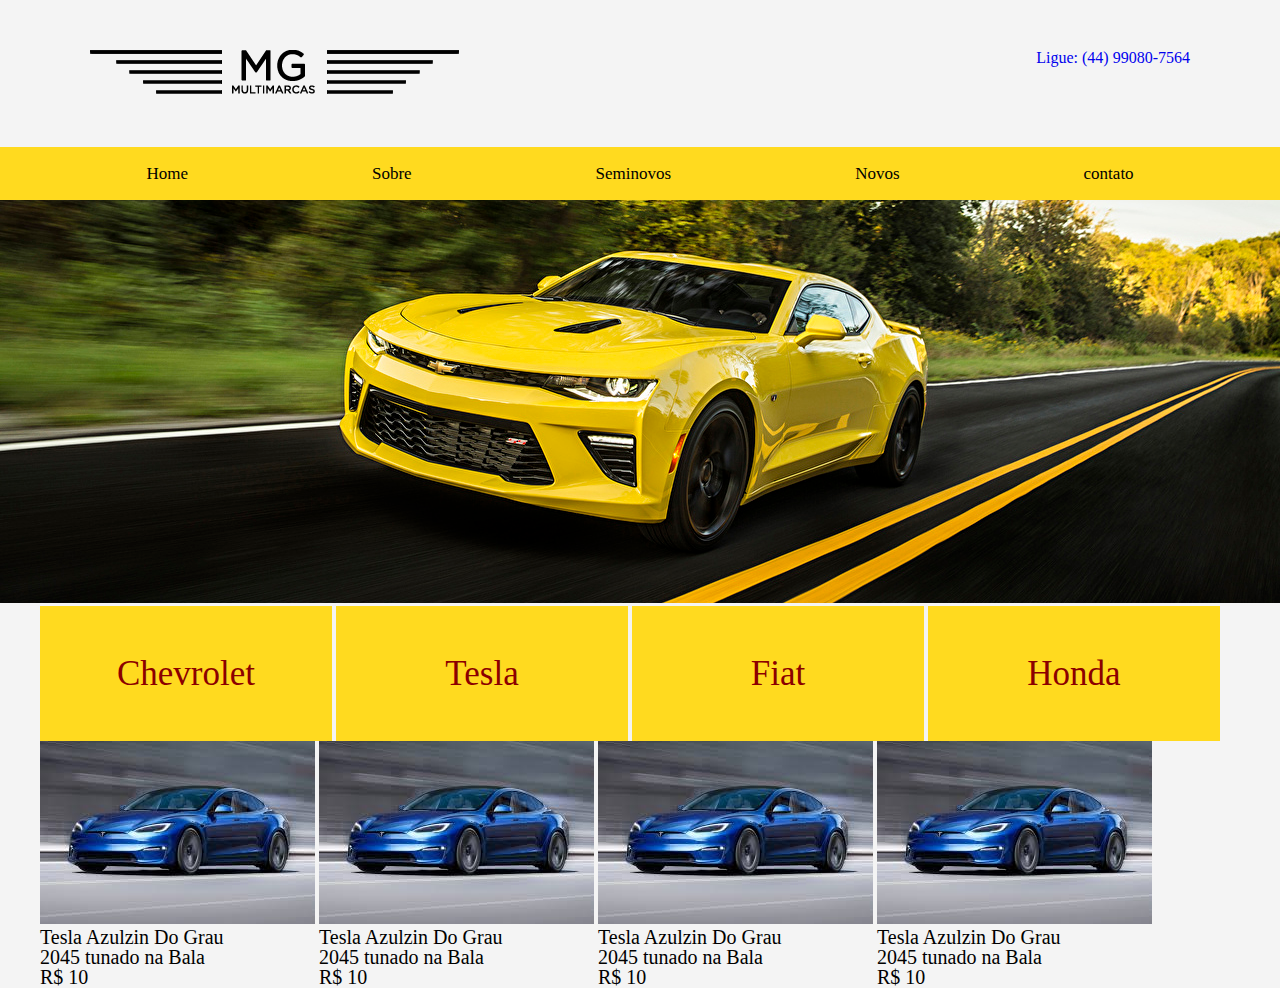
==== index.html @ 42edd67b "Add files via upload" ====
<!DOCTYPE html>
<html lang="pt-br">
<head>
    <meta charset="UTF-8">
    <meta http-equiv="X-UA-Compatible" content="IE=edge">
    <meta name="viewport" content="width=device-width, initial-scale=1.0">
    <title>MG Multimarcas</title>
    <link rel="stylesheet" href="css/reset.css">
    <link rel="stylesheet" href="css/style.css">
</head>
<body>
    <header>
        <section>
            <div id="header">
                <div id="logotipo">
                    <img src="img/logotipo.png" alt="logotipo MG Multimarcas">
                </div>
                <div class="contato">
                    <a href="#">Ligue: (44) 99080-7564</a>
                </div>
            </div>
        </section>
        <nav class="menu">
            <ul>
                <li><a href="index.html">Home</a></li>
                <li><a href="sobre.html">Sobre</a></li>
                <li><a href="seminovos.html">Seminovos</a></li>
                <li><a href="novos.html">Novos</a></li>
                <li><a href="contato.html">contato</a></li>
            </ul>
        </nav>        
    </header>
    <div id="main">
        <div class="banner">
            <img src="img/banner.jpg" alt="MC Queen">
        </div>
        <section>
            <div class="marcas">
                <ul>
                    <li>Chevrolet</li>
                    <li>Tesla</li>
                    <li>Fiat</li>
                    <li>Honda</li>
                </ul>
            </div>
            <div class="produtos">
                <div class="item">
                    <img src="img/item2.jpg" alt="teslinha">
                    <div class="title">Tesla Azulzin Do Grau</div>
                    <div class="desc">2045 tunado na Bala</div>
                    <div class="vlaor">R$ 10</div>
                </div>
                <div class="item">
                    <img src="img/item2.jpg" alt="teslinha">
                    <div class="title">Tesla Azulzin Do Grau</div>
                    <div class="desc">2045 tunado na Bala</div>
                    <div class="vlaor">R$ 10</div>
                </div>
                <div class="item">
                    <img src="img/item2.jpg" alt="teslinha">
                    <div class="title">Tesla Azulzin Do Grau</div>
                    <div class="desc">2045 tunado na Bala</div>
                    <div class="vlaor">R$ 10</div>
                </div>
                <div class="item">
                    <img src="img/item2.jpg" alt="teslinha">
                    <div class="title">Tesla Azulzin Do Grau</div>
                    <div class="desc">2045 tunado na Bala</div>
                    <div class="vlaor">R$ 10</div>
                </div>
            </div>
        </section>
    </div>
</body>
</html>
---- css/style.css ----
body{
    background-color: #f4f4f4;
}
section{
    width: 1200px;
    margin: 0 auto;
}
#header{
    padding: 50px;
}
#header div{
    display: inline-block;
}
#header .contato{
    float: right;
}
nav.menu{
    background-color: #ffda1f;
    text-align: center;
}
nav.menu ul li{
    display: inline-block;
    padding: 18px 90px;
    font-size: 17px;
}
nav.menu ul li a{
    color: #000;
}
a{
    text-decoration: none;
}
.banner img{
    width: 100%;
}
.marcas ul li {
    display: inline-block;
    font-size: 35px;
    width: 16%;
    padding: 50px;
    color: darkred;
    background-color: #ffda1f;
    text-align: center;
}
.item{
    display: inline-block;
    font-size: 20px;
}
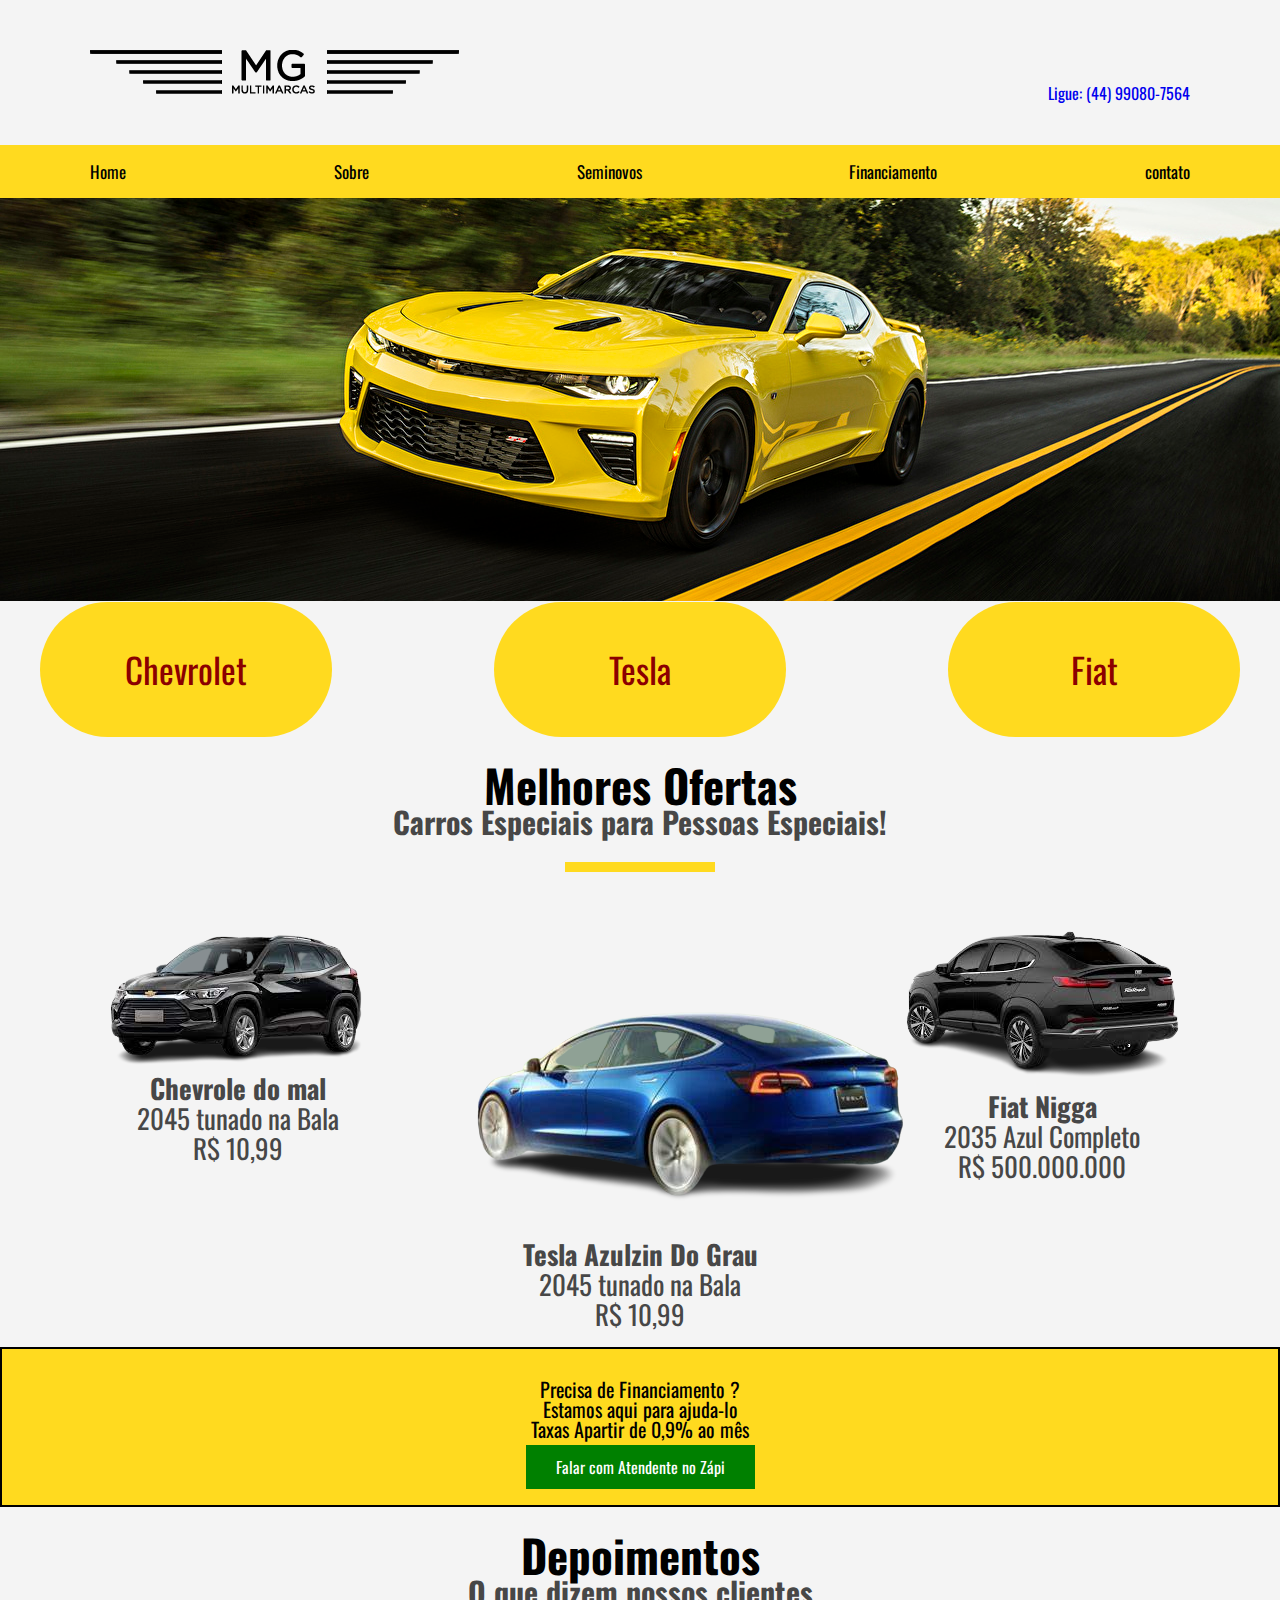
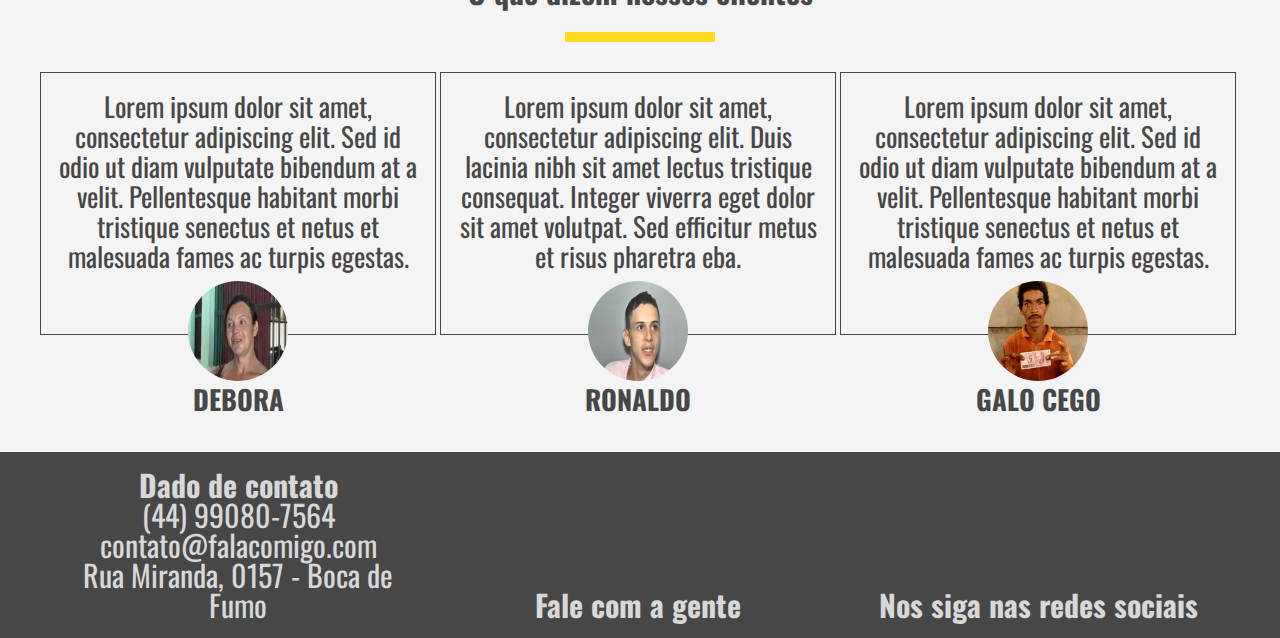
==== commit b5afa839: "Add files via upload" ====
--- a/index.html
+++ b/index.html
@@ -25,7 +25,7 @@
                 <li><a href="index.html">Home</a></li>
                 <li><a href="sobre.html">Sobre</a></li>
                 <li><a href="seminovos.html">Seminovos</a></li>
-                <li><a href="novos.html">Novos</a></li>
+                <li><a href="#financiamento">Financiamento</a></li>
                 <li><a href="contato.html">contato</a></li>
             </ul>
         </nav>        
@@ -40,36 +40,118 @@
                     <li>Chevrolet</li>
                     <li>Tesla</li>
                     <li>Fiat</li>
-                    <li>Honda</li>
                 </ul>
             </div>
+            <div class="titulo">
+                Melhores Ofertas
+            </div>
+                <div class="subtitulo"> 
+                    Carros Especiais para Pessoas Especiais!
+                </div>
+                <div class="sublinhado">
+                    
+                </div>
             <div class="produtos">
                 <div class="item">
-                    <img src="img/item2.jpg" alt="teslinha">
-                    <div class="title">Tesla Azulzin Do Grau</div>
-                    <div class="desc">2045 tunado na Bala</div>
-                    <div class="vlaor">R$ 10</div>
+                    <img src="img/item1.png" alt="Chevrolet">
+                    <p><b>Chevrole do mal</b></p>
+                    <p>2045 tunado na Bala</p>
+                    <p>R$ 10,99</p>
                 </div>
                 <div class="item">
-                    <img src="img/item2.jpg" alt="teslinha">
-                    <div class="title">Tesla Azulzin Do Grau</div>
-                    <div class="desc">2045 tunado na Bala</div>
-                    <div class="vlaor">R$ 10</div>
+                    <img src="img/item2.png" alt="Teslinha">
+                    <p><b>Tesla Azulzin Do Grau</b></p>
+                    <p>2045 tunado na Bala</p>
+                    <p>R$ 10,99</p>
                 </div>
                 <div class="item">
-                    <img src="img/item2.jpg" alt="teslinha">
-                    <div class="title">Tesla Azulzin Do Grau</div>
-                    <div class="desc">2045 tunado na Bala</div>
-                    <div class="vlaor">R$ 10</div>
+                    <img src="img/item3.png" alt="Fiat">
+                    <p><b>Fiat Nigga</b></p>
+                    <p>2035 Azul Completo</p>
+                    <p>R$ 500.000.000</p>
                 </div>
-                <div class="item">
-                    <img src="img/item2.jpg" alt="teslinha">
-                    <div class="title">Tesla Azulzin Do Grau</div>
-                    <div class="desc">2045 tunado na Bala</div>
-                    <div class="vlaor">R$ 10</div>
+            </div>
+        </section>
+        <div id="financiamento" class="financiamento">
+            <section>
+                <p>
+                    Precisa de Financiamento ? <br>
+                    Estamos aqui para ajuda-lo <br>
+                    Taxas Apartir de 0,9% ao mês <br>
+                </p>
+                 <div class="Butão">
+                    <a href="http://wa.me/44990807564?text=Cola cu noix que tu brilha!!!" target="_blank">Falar com Atendente no Zápi</a>
+                </div>
+            </section>
+        </div>
+
+
+    </div>
+    <div class="Depoimentos">
+        <section>
+            <div class="titulo">
+                Depoimentos
+            </div>
+            <div class="subtitulo">
+                O que dizem nossos clientes
+            </div>
+            <div class="sublinhado"></div>
+                  
+            <div class="item">
+                Lorem ipsum dolor sit amet, consectetur adipiscing elit. Sed id odio ut diam vulputate bibendum at a velit. Pellentesque habitant morbi tristique senectus et netus et malesuada fames ac turpis egestas.
+                <div class="cliente">
+                    <img src="img/clientes.jpg">
+                    <div class="nome">
+                    <b>Debora
+                    </b>
+                    </div>
+                </div>  
+            </div>
+            <div class="item">
+                Lorem ipsum dolor sit amet, consectetur adipiscing elit. Duis lacinia nibh sit amet lectus tristique consequat. Integer viverra eget dolor sit amet volutpat.  Sed efficitur metus et risus pharetra eba.
+                <div class="cliente"> 
+                    <img src="img/clientes2.jpg">
+                    <div class="nome">
+                    <b>Ronaldo</b>
+                    </div>
+                </div>
+            </div>
+            <div class="item">
+                Lorem ipsum dolor sit amet, consectetur adipiscing elit. Sed id odio ut diam vulputate bibendum at a velit. Pellentesque habitant morbi tristique senectus et netus et malesuada fames ac turpis egestas.
+                <div class="cliente">
+                    <img src="img/clientes3.jpg">
+                    <div class="nome">
+                        <b>Galo Cego</b>
+                    </div>
                 </div>
             </div>
         </section>
     </div>
+    <footer>
+        <section>
+            <div class="item">
+                <h3>Dado de contato</h3>
+                <p>
+                  (44) 99080-7564<br>
+                  contato@falacomigo.com<br>
+                  Rua Miranda, 0157 - Boca de Fumo<br>
+            
+                </p>
+            </div>
+            <div class="item">
+                <h3>
+                Fale com a gente
+                </h3>
+                <form>
+                
+                </form>
+            </div>
+            <div class="item">
+                <h3>
+                Nos siga nas redes sociais
+                </h3>
+            </div> 
+        </section>       
+    </footer>
 </body>
 </html>--- a/css/style.css
+++ b/css/style.css
@@ -1,5 +1,7 @@
+@import url('https://fonts.googleapis.com/css2?family=Oswald&display=swap');
 body{
     background-color: #f4f4f4;
+    font-family: 'Oswald', sans-serif;
 }
 section{
     width: 1200px;
@@ -13,6 +15,7 @@
 }
 #header .contato{
     float: right;
+    padding-top: 35px;
 }
 nav.menu{
     background-color: #ffda1f;
@@ -44,4 +47,112 @@
 .item{
     display: inline-block;
     font-size: 20px;
-}+}
+ul {
+    display: flex;
+    justify-content: space-between;
+}
+.item{
+    display: inline-block;
+    width: 30%;
+    font-size: 27px;
+    text-align: center;
+    line-height: 30px;
+    color: #474747;
+    padding: 1.5%;
+}
+.produtos {
+    display: flex;
+    justify-content: space-between;
+}
+li {
+    border-radius: 100px;
+}
+.produtos p {
+    justify-content: center;
+    display: flex;
+    line-height: 30px;
+    color: #474747;
+}
+.financiamento {
+    background-color: #ffda1f;
+    width: 100%;
+    margin: 0 auto;
+    padding: 30px;
+    text-align: center;
+    border: 2px solid black;
+    box-sizing: border-box;
+}
+.financiamento p {
+    font-size: 20px;
+    margin: 0;
+}
+.Butão {
+    margin-top: 20px;
+}
+.Butão a:hover {
+    background-color: darkgreen;
+    color: #ffda1f;
+    -webkit-text-stroke: 2px rgb(165, 255, 162);
+    border: 2.5px solid;
+    font-size: 30px;
+    transition-duration: 1.0s;
+    opacity: 0.8;
+}
+.Butão a {
+    color: #fff;
+    background: green;
+    padding: 10px 30px;
+    
+}
+.titulo{
+    font-size: 45px;
+    font-weight: bold;
+    text-align: center;
+    padding-top: 25px;
+}
+.subtitulo{
+    font-size: 30px;
+    font-weight: bold;
+    color: #474747;
+    text-align: center;
+}
+.sublinhado{
+    width: 150px;
+    background: #ffda1f;
+    height: 10px;
+    margin: 0 auto;
+    margin-bottom: 30px;
+    margin-top: 25px;
+}
+footer{
+    background-color: #474747;  
+    margin-top: 40px;    
+}
+footer .item{
+    color: rgb(216, 216, 216);
+    display: inline-block;
+    width: 30%;
+    font-size: 30px;
+    text-align: center;
+    line-height: 30px;
+    padding: 1.5%;
+
+}
+.Depoimentos .item{
+    border: 1px solid #474747;
+    width: calc(30% - 2px);
+    padding-bottom: 20px;
+}
+.Depoimentos img{
+    width: 100px;
+    border-radius: 50px;
+}
+.Depoimentos .cliente{
+    margin-bottom: -100px;
+    padding-top: 10px;
+}
+.Depoimentos .cliente .nome{
+    font-weight: bold;
+    text-transform: uppercase;
+}
